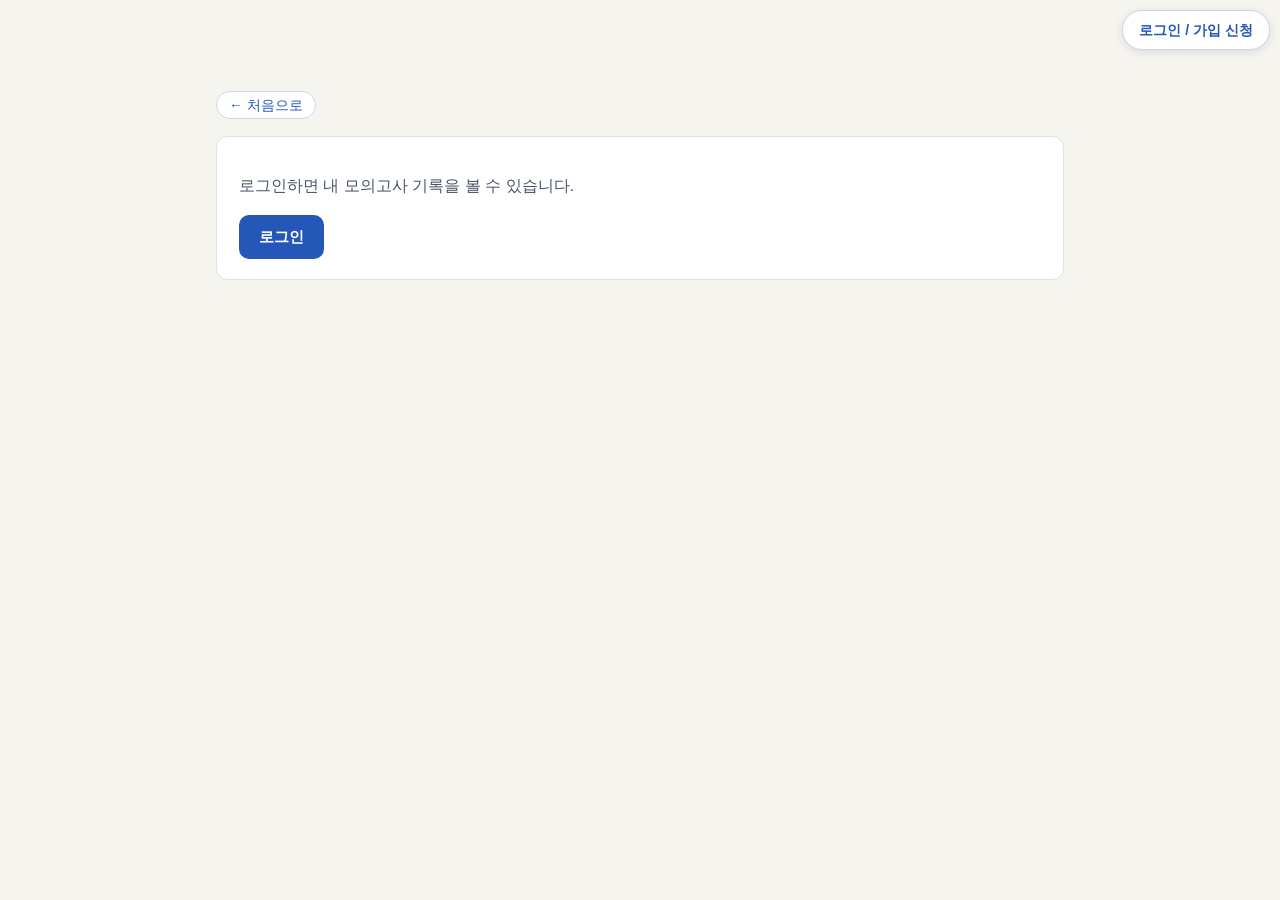
==== my/index.html @ 4a1116a0 "뜨거운 겨울 방학! 통합과학 — 교재·모의고사(암호화, 승인된 학생만 열람) Co-Authored-By: Claude Opus 5.5 <noreply@anthropic.com> C" ====
<!DOCTYPE html>
<html lang="ko">
<head>
<meta charset="utf-8">
<meta name="viewport" content="width=device-width, initial-scale=1">
<title>내 모의고사 기록 · 뜨거운 겨울 방학!</title>
<style>
*{box-sizing:border-box} body{margin:0;background:#F6F4EF;color:#1B2A41;font-family:"Malgun Gothic","맑은 고딕","Apple SD Gothic Neo","Noto Sans KR",sans-serif;line-height:1.6}
.wrap{max-width:880px;margin:0 auto;padding:20px 16px 60px}
.top a{font-size:14px;color:#2457B8;text-decoration:none;border:1px solid #CBD6E6;border-radius:999px;padding:5px 12px;background:#fff}
#my{background:#fff;border:1px solid #DDE2E8;border-radius:12px;padding:20px 22px;margin-top:18px}
#my h2{margin:0 0 6px;font-size:22px} #my h3{margin:22px 0 8px;font-size:17px}
</style>
<link rel="stylesheet" href="../assets/app.css">
</head>
<body data-page="my" data-root="../">
<div class="wrap">
<p class="top"><a href="../">← 처음으로</a></p>
<div id="my"></div>
</div>
<script src="../assets/config.js"></script>
<script src="../assets/app.js"></script>
</body>
</html>
---- assets/app.css ----
/* 로그인 · 답안 입력 · 결과 */
.w-acct{position:relative;z-index:50;display:flex;width:max-content;max-width:100%;margin:10px 10px 6px auto;align-items:center;gap:6px;background:#fff;border:1px solid #CBD6E6;border-radius:999px;padding:5px 8px 5px 14px;box-shadow:0 2px 8px rgba(27,42,65,.12);font-size:14px;font-family:inherit}
.w-acct .who{font-weight:700;color:#1B2A41;margin-right:4px}
.w-acct .lnk{background:none;border:none;color:#2457B8;font:inherit;font-size:14px;cursor:pointer;text-decoration:none;padding:3px 8px;border-radius:999px}
.w-acct .lnk:hover{background:#EEF3FB}
.w-acct .lnk.strong{font-weight:700}
.w-acct:has(.strong){padding-left:8px}

.w-omr{display:flex;flex-wrap:wrap;align-items:center;gap:8px;margin:12px 0 0;padding-top:10px;border-top:1px dashed #CBD6E6}
.w-omr .lab{font-size:13px;color:#4A5568;font-weight:700;margin-right:4px}
.w-omr .bub{width:40px;height:40px;border-radius:50%;border:2px solid #9AA3B2;background:#fff;font-size:20px;line-height:1;cursor:pointer;color:#1B2A41;font-family:inherit;padding:0}
.w-omr .bub:hover{border-color:#2457B8}
.w-omr .bub.on{background:#1B2A41;border-color:#1B2A41;color:#fff}
.w-done .w-omr .bub{cursor:default}
.w-done .w-omr .bub:hover{border-color:#9AA3B2}
.w-done .w-omr .bub.on:hover{border-color:#1B2A41}
.w-omr .bub.key{box-shadow:0 0 0 3px #2E9E5B}
.w-omr .bub.key:not(.on){border-color:#2E9E5B;color:#2E9E5B;font-weight:700}

.w-has-dock{padding-bottom:76px}
.w-dock{position:fixed;left:0;right:0;bottom:0;z-index:40;display:flex;justify-content:center;align-items:center;gap:18px;background:rgba(27,42,65,.96);color:#fff;padding:12px 16px;font-size:15px}
.w-dock .info{font-weight:700}

.w-btn{background:#2457B8;color:#fff;border:none;border-radius:10px;padding:10px 20px;font:inherit;font-size:15px;font-weight:700;cursor:pointer}
.w-btn:hover{background:#1C4697}
.w-btn:disabled{opacity:.6;cursor:wait}
.w-btn.ghost{background:#EEF1F5;color:#1B2A41}
.w-dock .w-btn{background:#F2A03D;color:#1B2A41}
.w-dock .w-btn:hover{background:#F7B762}

.w-back{position:fixed;inset:0;z-index:100;background:rgba(15,23,36,.55);display:flex;align-items:center;justify-content:center;padding:16px}
.w-modal{position:relative;background:#fff;border-radius:16px;padding:24px 22px 20px;width:100%;max-width:380px;box-shadow:0 20px 50px rgba(0,0,0,.3);font-size:15px;color:#1B2A41;max-height:90vh;overflow:auto}
.w-modal h3{margin:0 0 10px;font-size:19px}
.w-modal p{margin:6px 0}
.w-x{position:absolute;top:8px;right:10px;background:none;border:none;font-size:26px;line-height:1;cursor:pointer;color:#4A5568}
.w-tabs{display:flex;gap:6px;margin:0 0 16px}
.w-tabs button{flex:1;padding:9px 0;border:none;border-bottom:3px solid #E2E6EC;background:none;font:inherit;font-size:16px;font-weight:700;color:#8A94A3;cursor:pointer}
.w-tabs button.on{color:#1B2A41;border-color:#2457B8}
.w-field{display:block;margin:0 0 12px}
.w-field span{display:block;font-size:13px;font-weight:700;color:#4A5568;margin-bottom:4px}
.w-field input{width:100%;padding:10px 12px;border:1px solid #CBD6E6;border-radius:8px;font:inherit;font-size:16px}
.w-field input:focus{outline:2px solid #2457B8;border-color:#2457B8}
.w-form .w-btn{width:100%;margin-top:4px}
.w-note{font-size:13px;color:#4A5568}
.w-msg{min-height:20px;font-size:14px;margin:10px 0 0}
.w-msg.err{color:#C0392B}
.w-msg.ok{color:#2E7D4F;font-weight:700}
.w-row{display:flex;gap:8px;justify-content:flex-end;margin-top:16px}

.w-result{background:#fff;border:2px solid #2457B8;border-radius:12px;padding:18px 20px;margin:0 0 20px}
.w-result .sc{display:flex;align-items:baseline;flex-wrap:wrap;gap:6px 10px}
.w-result .big{font-size:44px;font-weight:900;color:#2457B8;line-height:1}
.w-result .of{font-size:18px;font-weight:700}
.w-result .cnt{font-size:15px;color:#4A5568;margin-left:auto}
.w-result .note{font-size:14px;color:#4A5568;margin:8px 0 0}
.w-result .ox{display:grid;grid-template-columns:repeat(auto-fill,minmax(52px,1fr));gap:6px;margin:14px 0}
.w-result .ox a{display:flex;flex-direction:column;align-items:center;text-decoration:none;border-radius:8px;padding:4px 0;font-size:13px}
.w-result .ox a b{font-size:12px;color:#4A5568;font-weight:700}
.w-result .ox a span{font-size:18px;font-weight:900}
.w-result .ox a.o{background:#E6F4EA;color:#2E7D4F}
.w-result .ox a.x{background:#FBE9E7;color:#C0392B}
.w-solbtn{display:block;width:100%;padding:14px;border:none;border-radius:10px;background:linear-gradient(90deg,#F2A03D,#D9531E);color:#fff;font:inherit;font-size:17px;font-weight:800;cursor:pointer}
.w-solbtn:disabled{background:#EEF1F5;color:#4A5568;cursor:default}

.q.w-qo{border-left:5px solid #2E9E5B}
.q.w-qx{border-left:5px solid #D64532}
.w-mark{float:right;font-size:22px;font-weight:900;margin:-4px 0 0 8px}
.q.w-qo .w-mark{color:#2E9E5B}
.q.w-qx .w-mark{color:#D64532}
.w-sol{margin:12px 0 0;padding:10px 14px;background:#F4F8F5;border:1px solid #CFE3D5;border-radius:8px;font-size:15px}
.w-sol .k{margin:0 0 4px;font-weight:800;color:#2E7D4F}
.w-sol ul{margin:0;padding-left:20px}
.w-sol li{margin:2px 0}

.w-empty{color:#4A5568}
.w-chart{width:100%;max-width:680px;height:auto;display:block;background:#fff;border:1px solid #DDE2E8;border-radius:12px;padding:6px}
.w-scroll{overflow-x:auto;margin:12px 0}
.w-tbl{border-collapse:collapse;font-size:15px;background:#fff}
.w-tbl th,.w-tbl td{border:1px solid #CBD6E6;padding:6px 10px;text-align:center;white-space:nowrap}
.w-tbl th{background:#EEF1F5}
.w-units .u{display:grid;grid-template-columns:minmax(150px,240px) 1fr 110px;align-items:center;gap:10px;margin:8px 0;font-size:14px}
.w-units .bar{height:14px;background:#E9EDF2;border-radius:7px;overflow:hidden}
.w-units .fill{display:block;height:100%;background:#9AA3B2}
.w-units .fill.hi{background:#2E9E5B}.w-units .fill.mid{background:#F2A03D}.w-units .fill.lo{background:#D64532}
.w-units .pc{text-align:right;color:#4A5568}
@media (max-width:560px){.w-units .u{grid-template-columns:1fr 90px}.w-units .bar{grid-column:1/-1;grid-row:2}.w-acct{font-size:13px}}

@media print{.w-acct,.w-dock,.w-omr,.w-result,.w-sol,.w-mark{display:none!important}.w-has-dock{padding-bottom:0}.q.w-qo,.q.w-qx{border-left:none}}

.w-gate{min-height:70vh;display:flex;align-items:center;justify-content:center;padding:60px 16px;font-family:"Malgun Gothic","Apple SD Gothic Neo","Noto Sans KR",sans-serif}
.w-gate>p{color:#4A5568}
.w-gate-card{background:#fff;border:1px solid #DDE2E8;border-radius:16px;padding:28px 26px;max-width:420px;width:100%;text-align:center;box-shadow:0 8px 24px rgba(27,42,65,.08);color:#1B2A41}
.w-gate-card .lock{font-size:36px;margin:0}
.w-gate-card h2{font-size:21px;margin:8px 0}
.w-gate-card p{color:#4A5568;margin:0 0 16px;line-height:1.6}
.w-gate-card .w-btn{display:block;width:100%;margin:0 0 8px}
.w-gate-card .home{display:inline-block;margin-top:10px;color:#2457B8;text-decoration:none;font-size:14px}
.w-gate-card h2{border:none;padding:0;background:none}
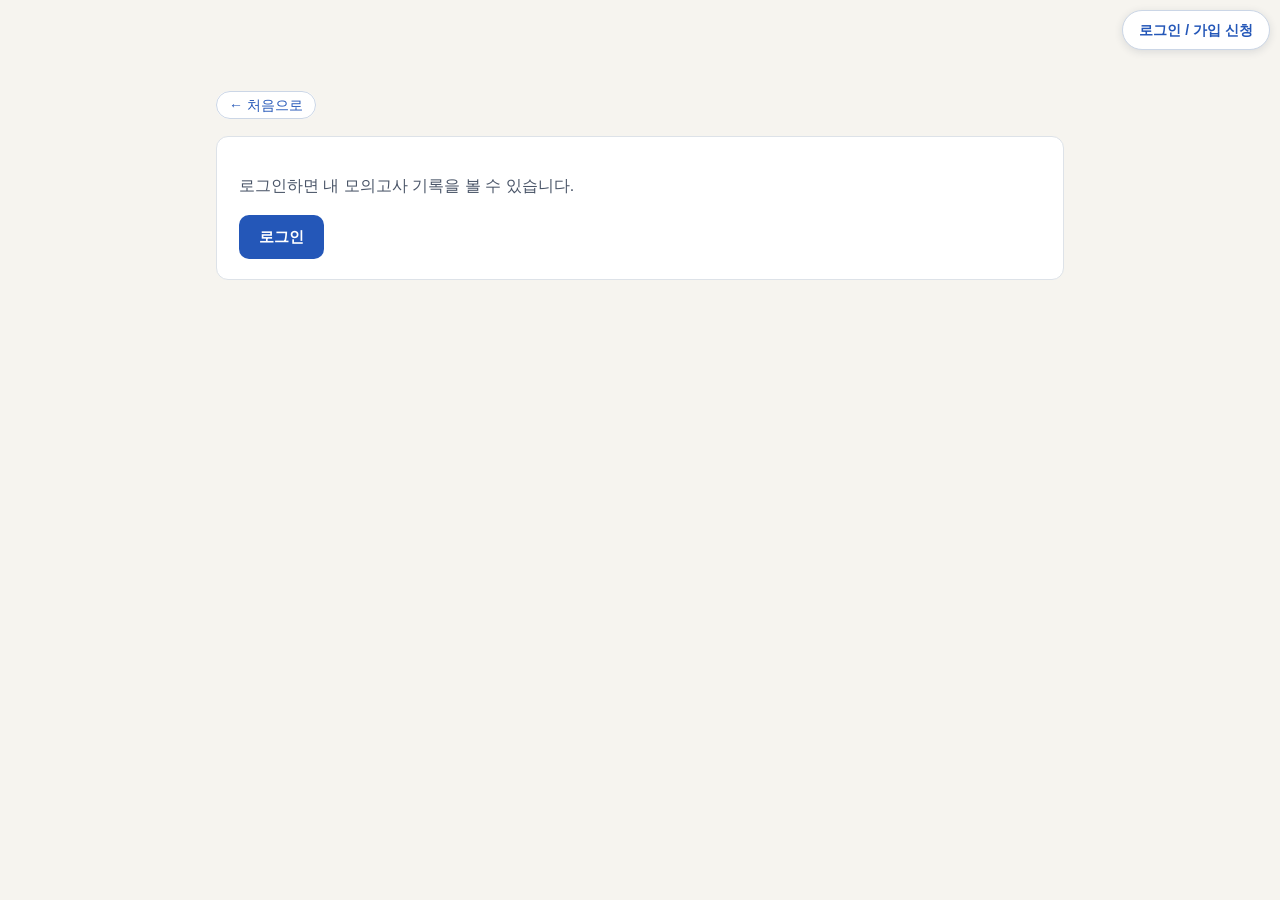
==== commit bf7e195e: "앱 설치(홈 화면·전체 화면, 불타는 얼음 아이콘), 교재 안내를 목차로 Co-Authored-By: Claude Opus 5.5 <noreply@anthropic.com> Cla" ====
--- a/my/index.html
+++ b/my/index.html
@@ -12,6 +12,7 @@
 #my h2{margin:0 0 6px;font-size:22px} #my h3{margin:22px 0 8px;font-size:17px}
 </style>
 <link rel="stylesheet" href="../assets/app.css">
+<link rel="manifest" href="../manifest.webmanifest"><meta name="theme-color" content="#1B2A41"><link rel="icon" type="image/png" sizes="32x32" href="../icons/icon-32.png"><link rel="apple-touch-icon" href="../icons/icon-180.png"><meta name="mobile-web-app-capable" content="yes"><meta name="apple-mobile-web-app-capable" content="yes"><meta name="apple-mobile-web-app-status-bar-style" content="black"><meta name="apple-mobile-web-app-title" content="뜨거운 겨울">
 </head>
 <body data-page="my" data-root="../">
 <div class="wrap">
--- a/assets/app.css
+++ b/assets/app.css
@@ -96,3 +96,51 @@
 .w-gate-card .w-btn{display:block;width:100%;margin:0 0 8px}
 .w-gate-card .home{display:inline-block;margin-top:10px;color:#2457B8;text-decoration:none;font-size:14px}
 .w-gate-card h2{border:none;padding:0;background:none}
+
+/* 교재 차시별 보기 */
+body.w-tb{max-width:none!important;margin:0!important;padding:0!important;background:#F6F4EF!important}
+body.w-tb .w-acct{margin:10px 14px 0 auto}
+.tb-wrap{display:grid;grid-template-columns:300px minmax(0,1fr);gap:24px;max-width:1240px;margin:0 auto;padding:10px 18px 60px;align-items:start}
+.tb-nav{position:sticky;top:12px;max-height:calc(100vh - 24px);overflow:auto;background:#1B2A41;color:#fff;border-radius:16px;padding:18px 14px}
+.tb-head{padding:0 6px 12px;border-bottom:1px solid rgba(255,255,255,.15);margin-bottom:12px}
+.tb-k{margin:0;color:#F2A03D;font-weight:700;font-size:13px}
+.tb-t{margin:4px 0 0;font-weight:800;font-size:17px;line-height:1.4}
+.tb-tools{display:flex;flex-direction:column;gap:6px;margin:0 0 12px}
+.tb-btn{display:inline-block;text-align:center;text-decoration:none;cursor:pointer;border:none;border-radius:10px;padding:9px 14px;font:inherit;font-size:14px;font-weight:700;background:#F2A03D;color:#1B2A41}
+.tb-btn.ghost{background:rgba(255,255,255,.1);color:#fff}
+.tb-main .tb-btn.ghost{background:#EEF1F5;color:#1B2A41}
+.tb-pdftip{display:none;margin:-4px 0 10px;font-size:12px;color:#FFD9A8}
+.tb-list{display:flex;flex-direction:column;gap:6px}
+.tb-item{display:flex;gap:10px;align-items:flex-start;text-align:left;width:100%;border:1px solid rgba(255,255,255,.12);background:rgba(255,255,255,.04);color:#E8ECF3;border-radius:12px;padding:10px 12px;cursor:pointer;font:inherit}
+.tb-item:hover{background:rgba(255,255,255,.1)}
+.tb-item .n{flex:none;background:rgba(255,255,255,.14);color:#fff;font-weight:800;font-size:12px;border-radius:999px;padding:2px 9px;margin-top:1px}
+.tb-item .t{font-size:13.5px;line-height:1.45}
+.tb-item.on{background:#F2A03D;border-color:#F2A03D;color:#1B2A41}
+.tb-item.on .n{background:#1B2A41;color:#fff}
+.tb-main{background:#fff;border:1px solid #E3DED3;border-radius:16px;padding:8px 30px 24px;min-width:0}
+.tb-pn{display:flex;justify-content:space-between;gap:10px;margin-top:30px;padding-top:16px;border-top:1px solid #E3DED3}
+.tb-pn .tb-btn:only-child{margin-left:auto}
+@media (max-width:860px){
+ .tb-wrap{grid-template-columns:1fr;gap:12px;padding:6px 10px 40px}
+ .tb-nav{position:static;max-height:none;padding:14px 12px}
+ .tb-head{padding-bottom:8px;margin-bottom:8px}
+ .tb-tools{flex-direction:row}.tb-tools .tb-btn{flex:1}
+ .tb-list{flex-direction:row;overflow-x:auto;gap:6px;padding-bottom:4px;scroll-snap-type:x mandatory}
+ .tb-item{flex:none;width:200px;scroll-snap-align:start;padding:8px 10px}
+ .tb-item .t{display:-webkit-box;-webkit-line-clamp:2;-webkit-box-orient:vertical;overflow:hidden}
+ .tb-main{padding:4px 16px 18px}
+}
+@media print{.tb-nav,.tb-pn{display:none!important}.tb-wrap{display:block;padding:0}.tb-main{border:none;padding:0}}
+
+/* 목차 */
+.tb-toc{display:flex;flex-direction:column;gap:8px;margin:14px 0 6px}
+.tb-toc-row{display:flex;gap:12px;align-items:center;text-align:left;width:100%;background:#F8F6F1;border:1px solid #E3DED3;border-radius:12px;padding:12px 14px;font:inherit;font-size:16px;color:#1B2A41;cursor:pointer}
+.tb-toc-row:hover{border-color:#F2A03D;background:#FFF7EC}
+.tb-toc-row .n{flex:none;background:#1B2A41;color:#fff;font-weight:800;font-size:13px;border-radius:999px;padding:3px 11px}
+/* 앱 설치 안내 */
+.w-install{display:flex;align-items:center;gap:14px;background:#fff;border:2px dashed #F2A03D;border-radius:16px;padding:14px 16px;margin:18px 0 0}
+.w-install img{width:56px;height:56px;border-radius:14px;flex:none}
+.w-install .tx{flex:1;display:flex;flex-direction:column;gap:2px;font-size:14px;color:#4A5568}
+.w-install .tx b{font-size:16px;color:#1B2A41}
+/* 앱으로 실행 중일 때: 노치·상태바 영역 피하기 */
+html.w-app body{padding-top:env(safe-area-inset-top)!important;padding-bottom:env(safe-area-inset-bottom)}
